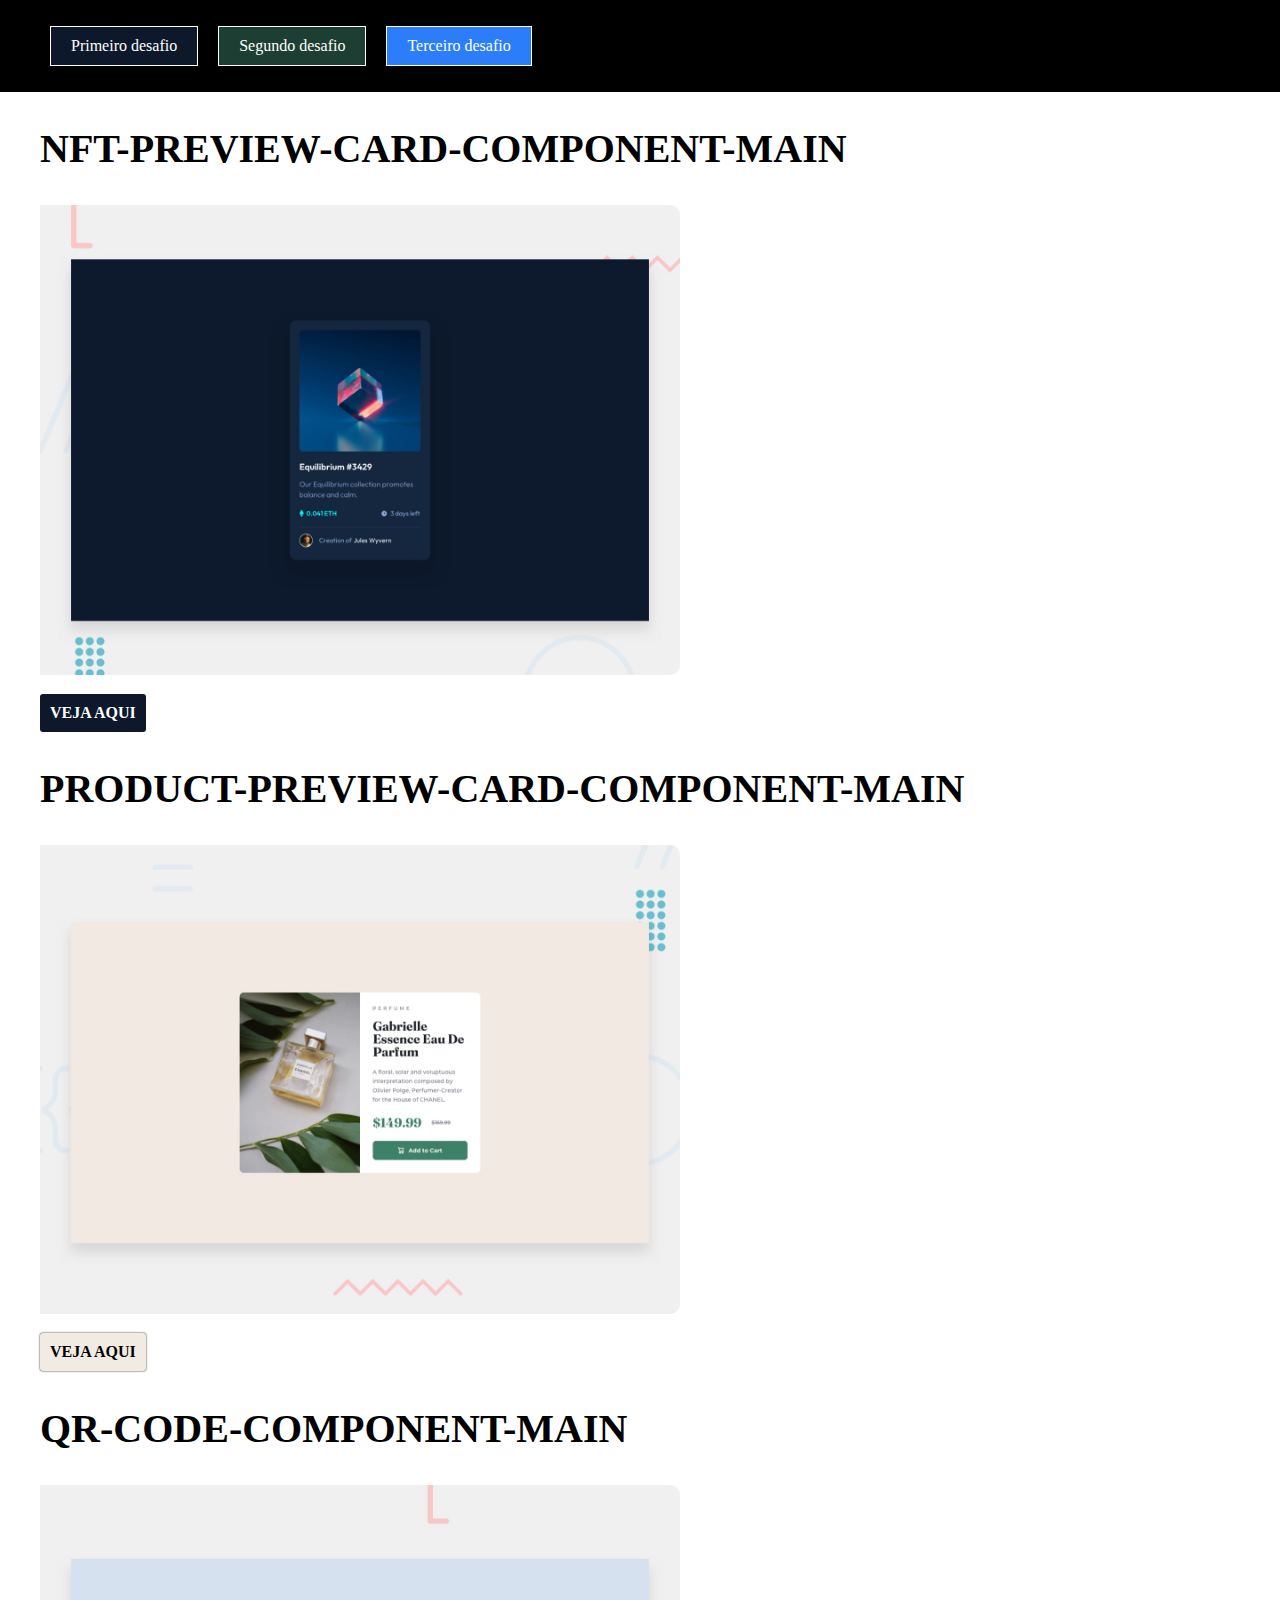
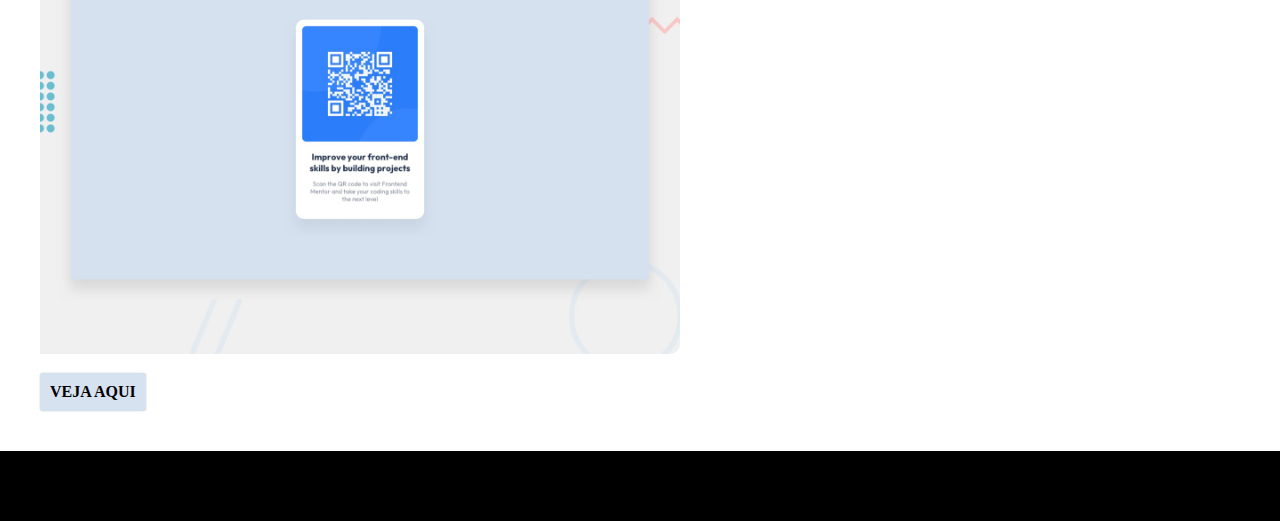
==== index.html @ 87f074b0 ":tada: Commit inicial" ====
<!DOCTYPE html>
<html lang="en">
  <head>
    <meta charset="UTF-8" />
    <meta name="viewport" content="width=device-width, initial-scale=1.0" />

    <link rel="shortcut icon" href="favicon-32x32.png" type="image/x-icon" />
    <link rel="stylesheet" href="style.css" />
    <title>Links</title>
  </head>
  <body>
    <header class="header-bg">
      <div class="container">
        <nav>
          <ul class="flex">
            <li>
              <a href="./nft-preview-card-component-main/index.html"
                >Primeiro desafio</a
              >
            </li>
            <li>
              <a href="./product-preview-card-component-main/index.html"
                >Segundo desafio</a
              >
            </li>
            <li>
              <a href="./qr-code-component-main/index.html">Terceiro desafio</a>
            </li>
          </ul>
        </nav>
      </div>
    </header>
    <article>
      <h2 class="texto">nft-preview-card-component-main</h2>
      <img
        src="./nft-preview-card-component-main/design/desktop-preview.jpg"
        alt=""
      />
    </article>
    <span class="button_1">
      <a href="./nft-preview-card-component-main/index.html">Veja aqui</a>
    </span>
    <article>
      <h2 class="texto">product-preview-card-component-main</h2>
      <img
        src="./product-preview-card-component-main/design/desktop-preview.jpg"
        alt=""
      />
    </article>
    <span class="button_2">
      <a href="./product-preview-card-component-main/index.html">Veja aqui</a>
    </span>
    <article>
      <h2 class="texto">qr-code-component-main</h2>
      <img src="./qr-code-component-main/design/desktop-preview.jpg" alt="" />
    </article>
    <span class="button_3">
      <a href="./qr-code-component-main/index.html">Veja aqui</a>
    </span>
    <footer class="footer-bg"></footer>
  </body>
</html>
---- style.css ----
body,
header,
nav {
  padding: 0;
  margin: 0;
}
ul {
  list-style-type: none;
}
a {
  text-decoration: none;
  color: white;
}
img {
  max-width: 50%;
  min-width: 545px;
  height: auto;
  padding-left: 40px;
  border-radius: 10px;
}

.header-bg {
  background: rgb(0, 0, 0);
}

.container {
  padding: 10px;
}

.flex {
  display: flex;
  flex-wrap: wrap;
  gap: 20px;
  align-items: flex-start;
}

.flex li {
  border: 1px solid rgb(255, 255, 255);
  padding: 10px;
  background-color: hsl(217, 54%, 11%);
}

.flex li:nth-child(2) {
  background-color: #1d3e32;
}

.flex li:last-child {
  background-color: rgb(44, 125, 250);
}

.flex a {
  padding: 10px;
}

.flex a:last-child {
  color: #fff;
}

.texto {
  font-size: 2.5rem;
  margin-left: 40px;
  text-transform: uppercase;
}

.button_1 {
  display: flex;
  margin-left: 40px;
  margin-top: 15px;
  background: hsl(217, 54%, 11%);
  border-color: hsl(217, 54%, 11%);
  border-radius: 3px;
  max-width: fit-content;
}

.button_1 a {
  padding: 10px;
  text-transform: uppercase;
  font-weight: bold;
}

.button_2 {
  display: flex;
  margin-left: 40px;
  margin-top: 15px;
  background: hsl(30, 38%, 92%);
  border-radius: 3px;
  max-width: fit-content;
  box-shadow: 0px 0px 2px #000;
}

.button_2 a {
  color: #000;
  padding: 10px;
  text-transform: uppercase;
  font-weight: bold;
}

.button_3 {
  display: flex;
  margin-left: 40px;
  margin-top: 15px;
  background: hsl(212, 45%, 89%);
  border-radius: 3px;
  max-width: fit-content;
  box-shadow: 0px 0px 2px #ccc;
}

.button_3 a {
  color: #000;
  padding: 10px;
  text-transform: uppercase;
  font-weight: bold;
}

.footer-bg {
  background: #000;
  margin-top: 40px;
  padding: 10px;
  height: 50px;
}

.footer-bg p {
  text-align: center;
}

@media (max-width: 600px) {
  img {
    min-width: 390px;
    padding-left: 20px;
  }
  .texto {
    font-size: 1.7rem;
    margin-left: 20px;
  }
  .flex {
    gap: 10px;
    padding: 5px;
  }
  .button_1,
  .button_2,
  .button_3 {
    margin-left: 20px;
  }
}

@media (max-width: 375px) {
  img {
    min-width: 320px;
  }
}
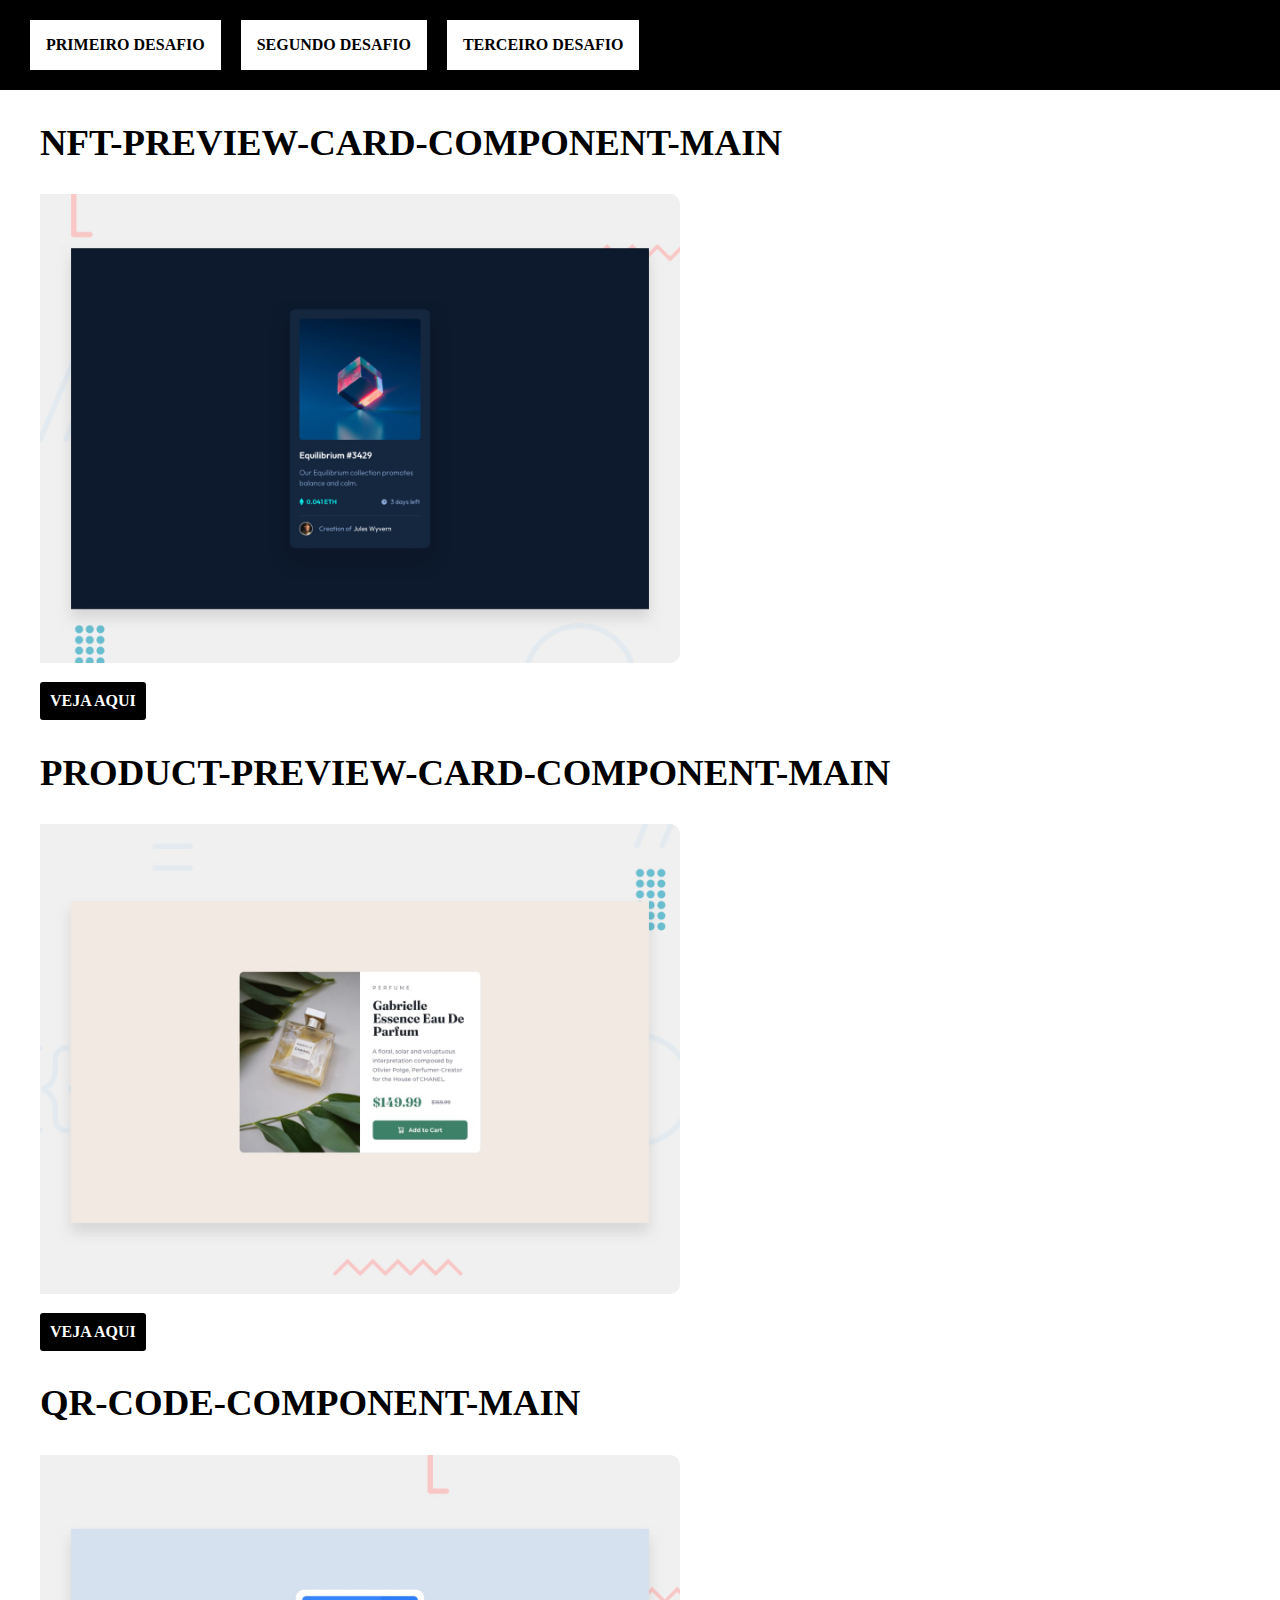
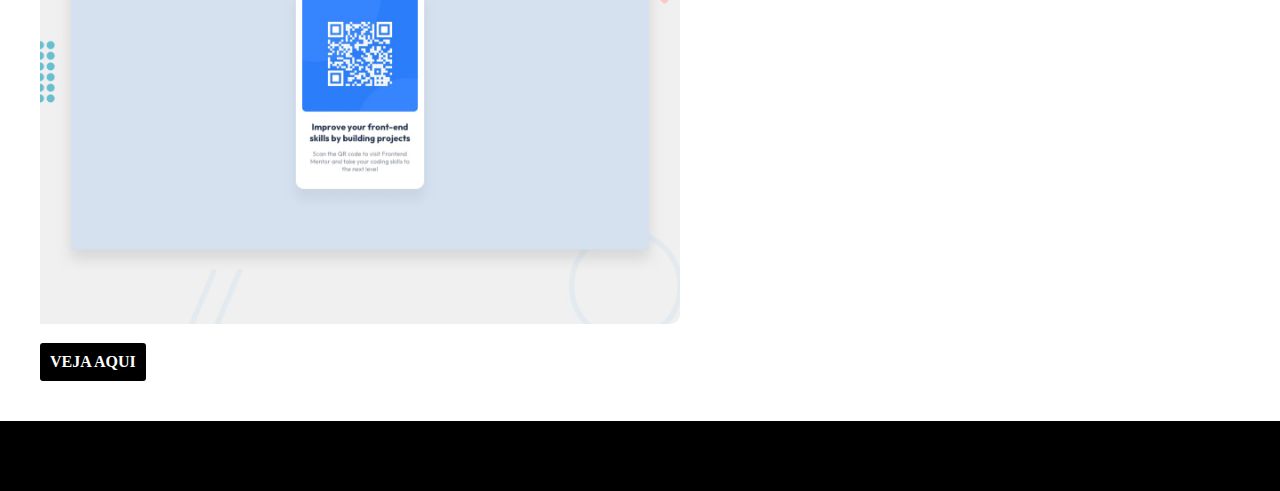
==== commit 1eee2a22: ":recycle:" ====
--- a/index.html
+++ b/index.html
@@ -37,7 +37,7 @@
         alt=""
       />
     </article>
-    <span class="button_1">
+    <span class="button">
       <a href="./nft-preview-card-component-main/index.html">Veja aqui</a>
     </span>
     <article>
@@ -47,14 +47,14 @@
         alt=""
       />
     </article>
-    <span class="button_2">
+    <span class="button">
       <a href="./product-preview-card-component-main/index.html">Veja aqui</a>
     </span>
     <article>
       <h2 class="texto">qr-code-component-main</h2>
       <img src="./qr-code-component-main/design/desktop-preview.jpg" alt="" />
     </article>
-    <span class="button_3">
+    <span class="button">
       <a href="./qr-code-component-main/index.html">Veja aqui</a>
     </span>
     <footer class="footer-bg"></footer>
--- a/style.css
+++ b/style.css
@@ -1,6 +1,8 @@
 body,
 header,
-nav {
+nav,
+ul,
+li {
   padding: 0;
   margin: 0;
 }
@@ -13,10 +15,13 @@
 }
 img {
   max-width: 50%;
-  min-width: 545px;
-  height: auto;
+  min-width: 550px;
   padding-left: 40px;
   border-radius: 10px;
+}
+body {
+  box-sizing: border-box;
+  font-family: Georgia, "Times New Roman", Times, serif;
 }
 
 .header-bg {
@@ -35,116 +40,102 @@
 }
 
 .flex li {
-  border: 1px solid rgb(255, 255, 255);
-  padding: 10px;
-  background-color: hsl(217, 54%, 11%);
+  border: 1px solid #fff;
+  background-color: #fff;
+  margin: 10px 0;
 }
 
-.flex li:nth-child(2) {
-  background-color: #1d3e32;
-}
-
-.flex li:last-child {
-  background-color: rgb(44, 125, 250);
+.flex li:first-child {
+  margin-left: 20px;
 }
 
 .flex a {
-  padding: 10px;
-}
-
-.flex a:last-child {
-  color: #fff;
-}
-
-.texto {
-  font-size: 2.5rem;
-  margin-left: 40px;
-  text-transform: uppercase;
-}
-
-.button_1 {
-  display: flex;
-  margin-left: 40px;
-  margin-top: 15px;
-  background: hsl(217, 54%, 11%);
-  border-color: hsl(217, 54%, 11%);
-  border-radius: 3px;
-  max-width: fit-content;
-}
-
-.button_1 a {
-  padding: 10px;
+  color: #000;
+  display: block;
+  padding: 15px;
   text-transform: uppercase;
   font-weight: bold;
 }
 
-.button_2 {
-  display: flex;
-  margin-left: 40px;
-  margin-top: 15px;
-  background: hsl(30, 38%, 92%);
-  border-radius: 3px;
-  max-width: fit-content;
-  box-shadow: 0px 0px 2px #000;
+.texto {
+  font-size: 2.3rem;
+  margin-left: 2.5rem;
+  text-transform: uppercase;
 }
 
-.button_2 a {
-  color: #000;
-  padding: 10px;
-  text-transform: uppercase;
-  font-weight: bold;
+.button {
+  display: block;
+  background: #000;
+  max-width: fit-content;
+  border-radius: 3px;
+  margin-left: 2.5rem;
+  margin-top: 0.93rem;
 }
 
-.button_3 {
-  display: flex;
-  margin-left: 40px;
-  margin-top: 15px;
-  background: hsl(212, 45%, 89%);
-  border-radius: 3px;
-  max-width: fit-content;
-  box-shadow: 0px 0px 2px #ccc;
-}
-
-.button_3 a {
-  color: #000;
+.button a {
+  display: block;
+  font-weight: bold;
+  text-transform: uppercase;
   padding: 10px;
-  text-transform: uppercase;
-  font-weight: bold;
 }
 
 .footer-bg {
   background: #000;
-  margin-top: 40px;
+  margin-top: 2.5rem;
   padding: 10px;
   height: 50px;
 }
 
-.footer-bg p {
-  text-align: center;
+@media (max-width: 600px) {
+  img {
+    max-width: 80%;
+    min-width: 300px;
+  }
+
+  .flex {
+    display: flex;
+    gap: 10px;
+    flex-wrap: wrap;
+    justify-content: center;
+  }
+  .flex li {
+    margin: 0;
+  }
+  .flex li:first-child {
+    margin-left: 0;
+  }
+
+  .texto {
+    font-size: 2rem;
+  }
+
+  .button a {
+    font-size: 0.875rem;
+  }
 }
 
-@media (max-width: 600px) {
+@media (max-width: 440px) {
   img {
-    min-width: 390px;
-    padding-left: 20px;
+    max-width: 50%;
+  }
+  .flex a {
+    font-size: 0.8rem;
   }
   .texto {
-    font-size: 1.7rem;
-    margin-left: 20px;
-  }
-  .flex {
-    gap: 10px;
-    padding: 5px;
-  }
-  .button_1,
-  .button_2,
-  .button_3 {
-    margin-left: 20px;
+    font-size: 1.5rem;
+    word-wrap: break-word;
   }
 }
 
 @media (max-width: 375px) {
   img {
-    min-width: 320px;
+    max-width: 50%;
+    min-width: 290px;
+  }
+  .flex a {
+    font-size: 0.6rem;
+  }
+  .texto {
+    font-size: 1.4rem;
   }
 }
